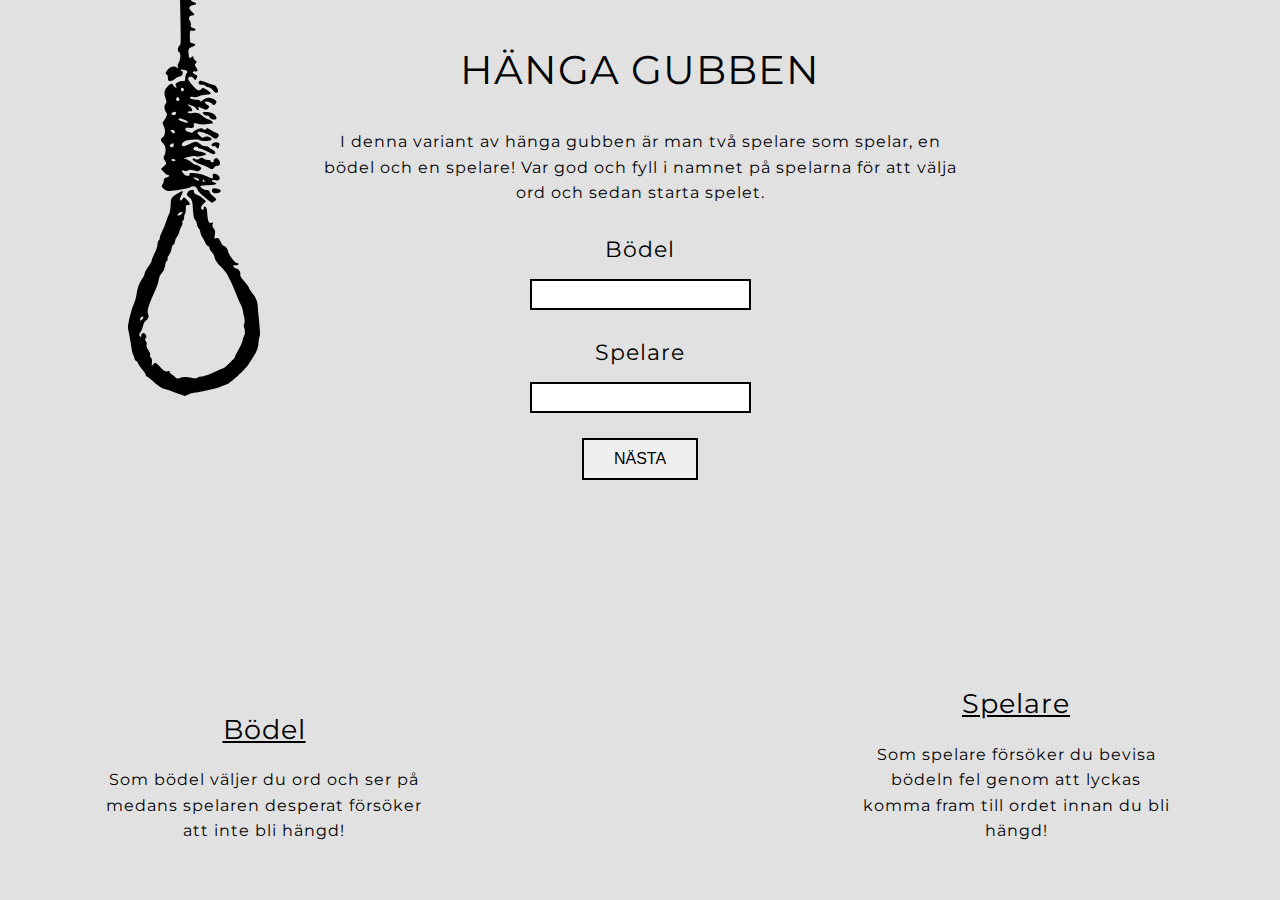
==== index.html @ b11629d4 "completed error handling after player names" ====
<!DOCTYPE html>
<html lang="en">
<head>
    <meta charset="UTF-8">
    <meta name="viewport" content="width=device-width, initial-scale=1.0">
    <meta http-equiv="X-UA-Compatible" content="ie=edge">
    <title>Hänga Gubben</title>
    <link rel="stylesheet" href="styles/style.css">
</head>
<body>

    <img id="hanging-rope" src="images/rope.svg" alt="Hanging rope">

    <header>
        <h1 id="hangman-heading">HÄNGA GUBBEN</h1>
        <p id="game-explanation">I denna variant av hänga gubben är man två spelare som spelar, en bödel och en spelare! Var god och fyll i namnet på spelarna för att välja ord och sedan starta spelet.</p>
    </header>

    <main>
        <!-- Below is the first stage of the game -->
        <div id="first-stage">
            <div class="executioner-name">
                <label for="executioner">Bödel</label>
                <input id="executioner" type="text">
            </div>
            <div class="player-name">
                <label for="player">Spelare</label>
                <input id="player" type="text">
            </div>
            <button id="next-btn" class="general-btn">NÄSTA</button>
        </div>
        <!-- Below is html-code for choosing word stage of the game -->
        <div id="second-stage">
            <p id="player-msg"></p>
            <p id="executioner-msg"></p>
            <div>
                <input id="word" type="text">
            </div>
            <button id="start-btn" class="general-btn">STARTA</button>
        </div>
        <p id="error-msg"></p>
    </main>

    <div class="explanation">
        <div id="executioner-explanation">
            <h2>Bödel</h2>
            <p>Som bödel väljer du ord och ser på medans spelaren desperat försöker att inte bli hängd!</p>
        </div>
        <div id="player-explanation">
            <h2>Spelare</h2>
            <p>Som spelare försöker du bevisa bödeln fel genom att lyckas komma fram till ordet innan du bli hängd!</p>
        </div>
    </div>



    <script src="scripts/script.js"></script>
</body>
</html>
---- styles/style.css ----
@import url("https://fonts.googleapis.com/css?family=Roboto");
@import url("https://fonts.googleapis.com/css?family=Montserrat");
* {
  box-sizing: border-box;
}

body {
  text-align: center;
  background-color: #E1E1E1;
  font-family: "Montserrat", sans-serif;
  margin: 0;
  font-size: 1em;
  letter-spacing: 1px;
  line-height: 1.6;
}

#hanging-rope {
  position: absolute;
  left: 10%;
  transition: all 1s;
}

#hanging-rope:hover {
  transform: rotate(10deg);
  transition: all 1s;
}

header h1 {
  margin-top: 0;
  padding-top: 3%;
  font-weight: 400;
  font-size: 2.5em;
}
header p {
  width: 50%;
  margin: 0 auto;
}

main {
  /*  -- Below = choose the word stage of the game --  */
}
main a {
  display: none;
}
main label {
  display: block;
  margin-bottom: 1%;
  font-size: 1.4em;
}
main div {
  margin: 2%;
}
main input {
  border: 2px solid black;
  padding: 6px 30px 6px 10px;
  outline: none;
  transition: 0.4s;
}
main input:hover {
  border-radius: 8px;
  transition: all 0.4s;
}
main .general-btn {
  padding: 10px 30px;
  border: 2px solid black;
  font-size: 1em;
  outline: none;
  transition: all 0.4s;
}
main .general-btn:hover {
  cursor: pointer;
  border-radius: 20px;
  transition: all 0.4s;
}
main #error-msg {
  color: #ED4337;
  font-weight: bold;
}
main #second-stage {
  display: none;
  padding-top: 2%;
}
main #second-stage p {
  font-size: 1.2em;
}
main #second-stage p:first-child {
  margin-bottom: 3%;
}

.explanation div {
  width: 25%;
  margin: 5% 5% 0 5%;
  position: absolute;
}
.explanation h2 {
  text-decoration: underline;
  font-size: 1.7em;
  font-weight: 400;
  margin: 0;
}
.explanation #executioner-explanation {
  bottom: 40px;
  left: 40px;
}
.explanation #player-explanation {
  bottom: 40px;
  right: 40px;
}

@media screen and (max-width: 600px) {
  #hanging-rope {
    display: none;
  }

  header h1 {
    margin-bottom: 1%;
  }
  header p {
    width: 80%;
  }

  main button {
    margin-top: 5%;
  }
  main #next-btn {
    margin-top: 3%;
  }

  .explanation {
    margin-top: 15%;
  }
  .explanation div {
    position: initial;
    width: initial;
  }
}

/*# sourceMappingURL=style.css.map */
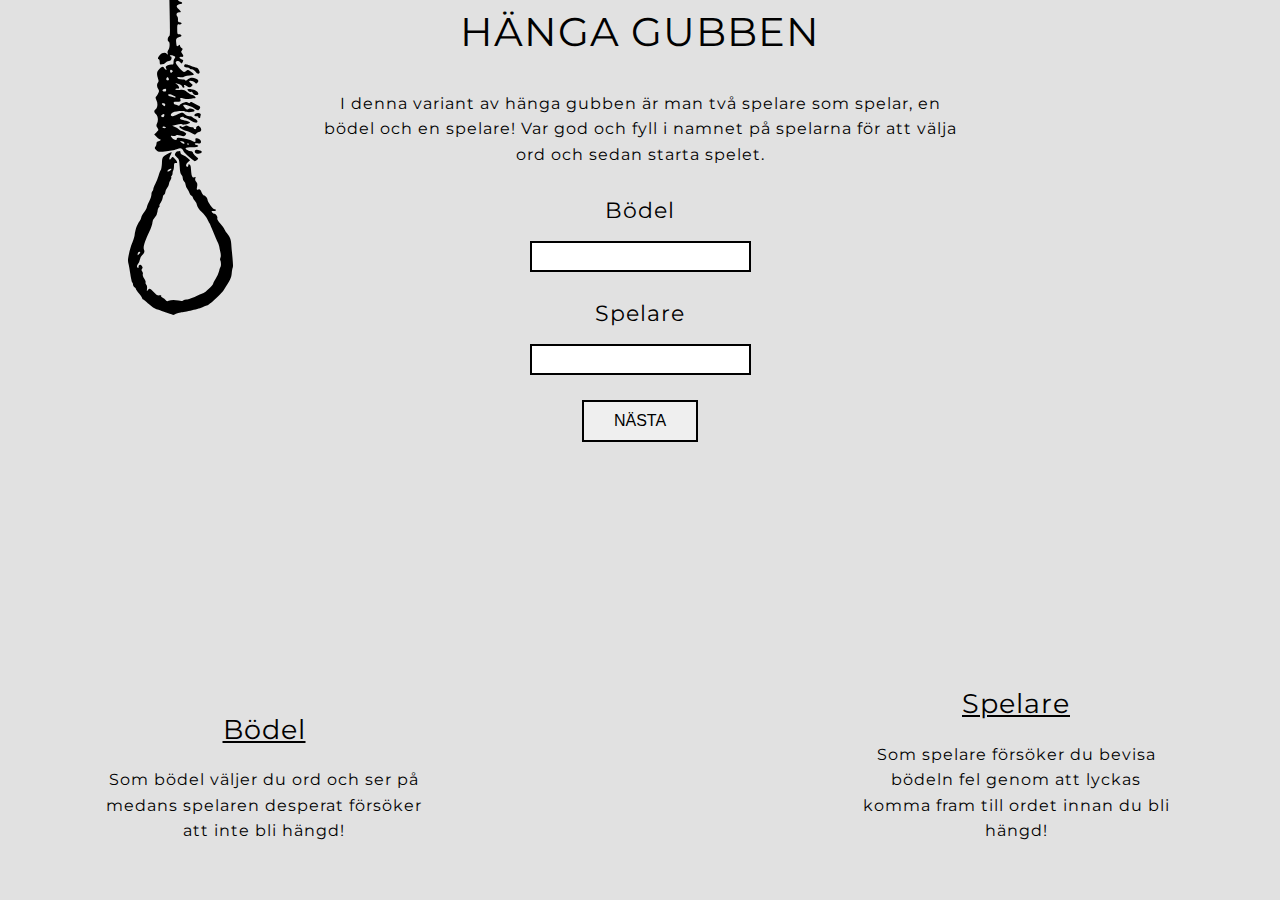
==== commit d6ef6845: "Fixed the hangman animation" ====
--- a/index.html
+++ b/index.html
@@ -5,6 +5,8 @@
     <meta name="viewport" content="width=device-width, initial-scale=1.0">
     <meta http-equiv="X-UA-Compatible" content="ie=edge">
     <title>Hänga Gubben</title>
+    <link href="https://fonts.googleapis.com/icon?family=Material+Icons"
+      rel="stylesheet">
     <link rel="stylesheet" href="styles/style.css">
 </head>
 <body>
@@ -38,7 +40,7 @@
             </div>
             <button id="start-btn" class="general-btn">STARTA</button>
         </div>
-        <p id="error-msg"></p>
+        <p id="error-msg">Här har vi error meddelandet</p>
     </main>
 
     <div class="explanation">
--- a/styles/style.css
+++ b/styles/style.css
@@ -18,6 +18,7 @@
   position: absolute;
   left: 10%;
   transition: all 1s;
+  height: 35%;
 }
 
 #hanging-rope:hover {
@@ -27,7 +28,6 @@
 
 header h1 {
   margin-top: 0;
-  padding-top: 3%;
   font-weight: 400;
   font-size: 2.5em;
 }
@@ -75,6 +75,7 @@
 main #error-msg {
   color: #ED4337;
   font-weight: bold;
+  visibility: hidden;
 }
 main #second-stage {
   display: none;
@@ -107,7 +108,60 @@
   right: 40px;
 }
 
-@media screen and (max-width: 600px) {
+/* ## ONLY GAME.HTML ##*/
+.home {
+  color: black;
+  font-size: 48px;
+  position: absolute;
+  top: 10px;
+  right: 20px;
+}
+.home .fa-home {
+  font-size: 42px;
+}
+
+.game-area {
+  margin-top: 8%;
+  cursor: default;
+}
+.game-area #complete-word {
+  margin-top: 8%;
+  font-size: 3em;
+  font-weight: 700;
+  letter-spacing: 4px;
+}
+.game-area #after-game {
+  display: none;
+}
+
+.bottom-section div {
+  position: absolute;
+}
+.bottom-section #wrong-characters {
+  bottom: 40px;
+  right: 40px;
+  width: 300px;
+  height: 200px;
+  display: grid;
+  grid-template-columns: repeat(6, 1fr);
+  grid-auto-rows: auto;
+}
+.bottom-section #wrong-characters p {
+  margin: 0;
+  color: #cc0000;
+  font-size: 2.5em;
+  font-weight: 700;
+  display: inline-block;
+}
+.bottom-section #hangman-animation {
+  bottom: 40px;
+  left: 60px;
+}
+.bottom-section #hangman-animation img {
+  height: 300px;
+}
+
+@media screen and (max-width: 900px) {
   #hanging-rope {
     display: none;
   }
@@ -133,6 +187,27 @@
     position: initial;
     width: initial;
   }
+
+  /* ## ONLY GAME.HTML ## */
+  header .home {
+    position: initial;
+  }
+
+  main #guess-btn {
+    display: block;
+    margin: 5% auto;
+  }
+
+  .bottom-section div {
+    position: initial;
+  }
+  .bottom-section #wrong-characters {
+    margin: 0 auto;
+  }
+  .bottom-section #hangman-animation img {
+    width: 250px;
+    margin: 10% auto;
+  }
 }
 
 /*# sourceMappingURL=style.css.map */
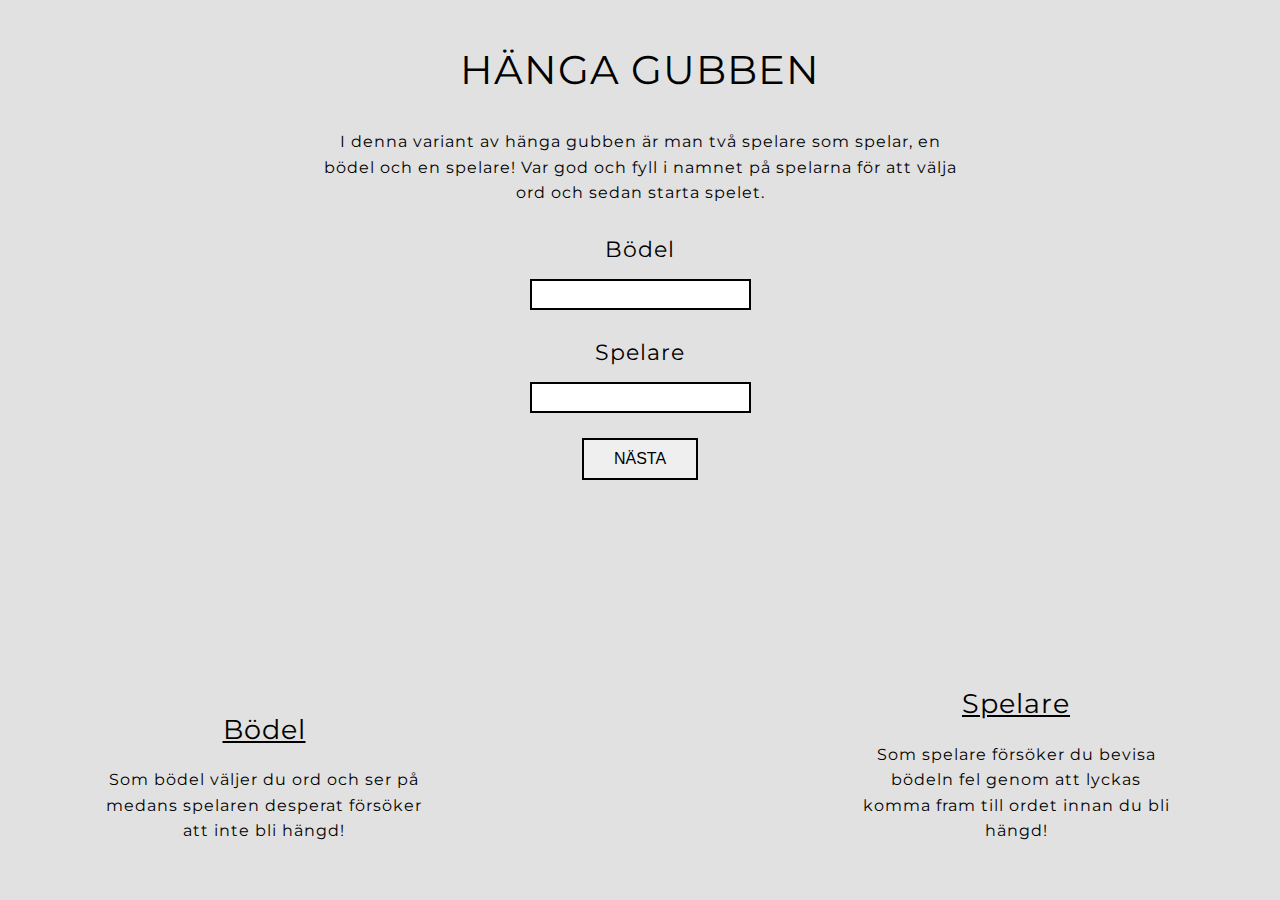
==== commit 96f95a9b: "added word-toggle button" ====
--- a/index.html
+++ b/index.html
@@ -5,8 +5,7 @@
     <meta name="viewport" content="width=device-width, initial-scale=1.0">
     <meta http-equiv="X-UA-Compatible" content="ie=edge">
     <title>Hänga Gubben</title>
-    <link href="https://fonts.googleapis.com/icon?family=Material+Icons"
-      rel="stylesheet">
+    <link rel="stylesheet" href="https://use.fontawesome.com/releases/v5.7.2/css/all.css" integrity="sha384-fnmOCqbTlWIlj8LyTjo7mOUStjsKC4pOpQbqyi7RrhN7udi9RwhKkMHpvLbHG9Sr" crossorigin="anonymous">
     <link rel="stylesheet" href="styles/style.css">
 </head>
 <body>
@@ -36,7 +35,8 @@
             <p id="player-msg"></p>
             <p id="executioner-msg"></p>
             <div>
-                <input id="word" type="text">
+                <input id="word" type="password">
+                <i id="word-toggle" class="fas fa-eye"></i>
             </div>
             <button id="start-btn" class="general-btn">STARTA</button>
         </div>
--- a/styles/style.css
+++ b/styles/style.css
@@ -30,6 +30,7 @@
   margin-top: 0;
   font-weight: 400;
   font-size: 2.5em;
+  padding-top: 3%;
 }
 header p {
   width: 50%;
@@ -87,6 +88,13 @@
 main #second-stage p:first-child {
   margin-bottom: 3%;
 }
+main #second-stage #word-toggle {
+  position: relative;
+  top: 1px;
+  left: 10px;
+  cursor: pointer;
+  opacity: 0.5;
+}
 
 .explanation div {
   width: 25%;
@@ -161,13 +169,15 @@
   height: 300px;
 }
 
-@media screen and (max-width: 900px) {
+@media screen and (max-width: 1300px) {
   #hanging-rope {
     display: none;
   }
-
+}
+@media screen and (max-width: 800px) {
   header h1 {
     margin-bottom: 1%;
+    padding-top: initial;
   }
   header p {
     width: 80%;
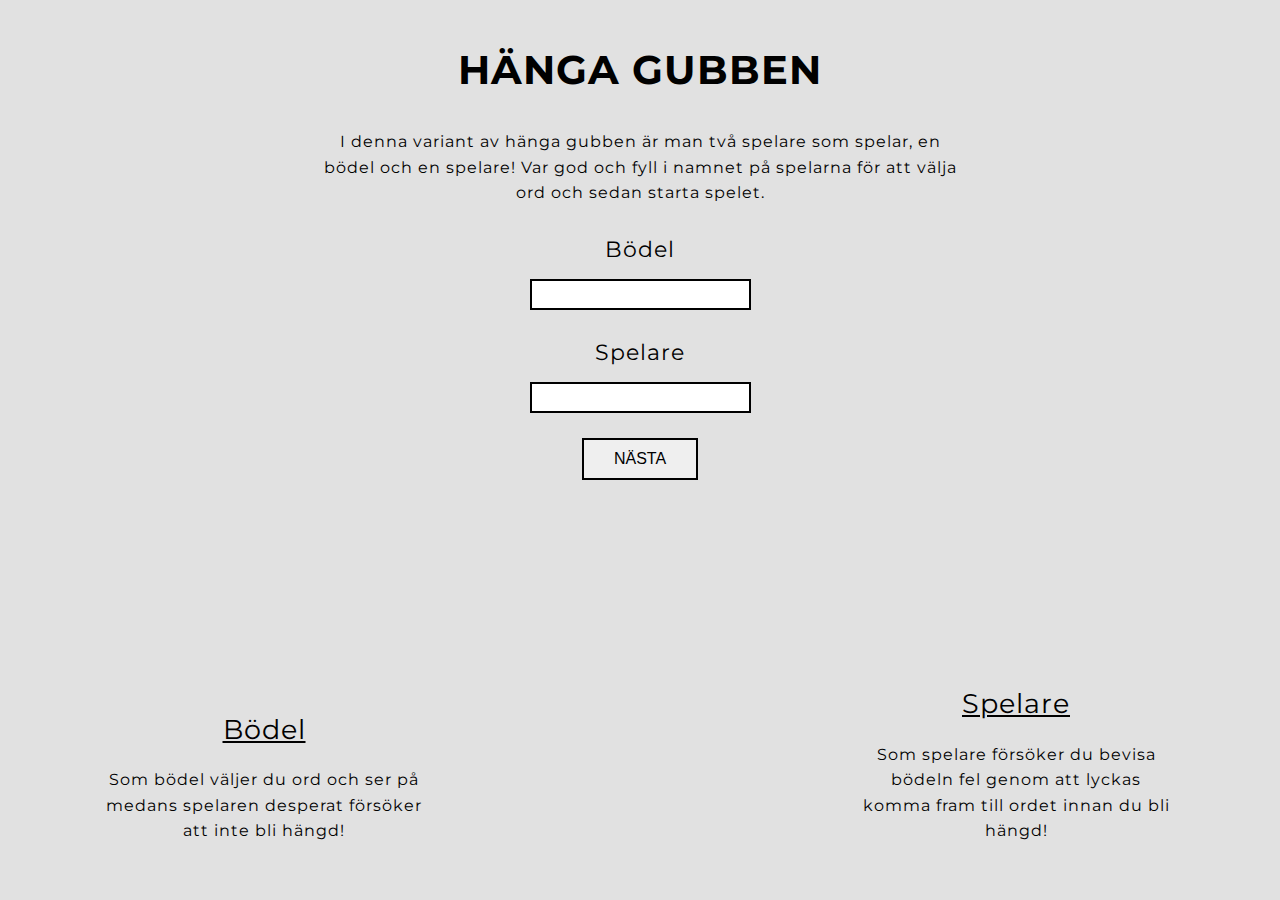
==== commit 9a723979: "multiple rounds done" ====
--- a/index.html
+++ b/index.html
@@ -13,6 +13,7 @@
     <img id="hanging-rope" src="images/rope.svg" alt="Hanging rope">
 
     <header>
+        <a id="home" class="home" href="index.html"><i class="fas fa-home"></i></a>
         <h1 id="hangman-heading">HÄNGA GUBBEN</h1>
         <p id="game-explanation">I denna variant av hänga gubben är man två spelare som spelar, en bödel och en spelare! Var god och fyll i namnet på spelarna för att välja ord och sedan starta spelet.</p>
     </header>
--- a/styles/style.css
+++ b/styles/style.css
@@ -17,20 +17,78 @@
 #hanging-rope {
   position: absolute;
   left: 10%;
-  transition: all 1s;
   height: 35%;
+  transform: rotate(0deg);
 }
 
 #hanging-rope:hover {
-  transform: rotate(10deg);
-  transition: all 1s;
+  animation-name: rope;
+  animation-duration: 5s;
+  animation-timing-function: ease-out;
+}
+
+@keyframes rope {
+  0% {
+    transform: rotate(0deg);
+  }
+  25% {
+    transform: rotate(10deg);
+  }
+  50% {
+    transform: rotate(-10deg);
+  }
+  75% {
+    transform: rotate(10deg);
+  }
+  100% {
+    transform: rotate(0deg);
+  }
+}
+.home {
+  color: black;
+  font-size: 48px;
+  position: absolute;
+  top: 10px;
+  right: 20px;
+}
+.home .fa-home {
+  font-size: 42px;
+  transition: all 0.3s;
+}
+.home .fa-home:hover {
+  transform: scale(1.1);
+  transition: all 0.3s;
 }
 
 header h1 {
   margin-top: 0;
-  font-weight: 400;
+  font-weight: 700;
   font-size: 2.5em;
   padding-top: 3%;
+  color: black;
+  position: relative;
+  display: inline-block;
+}
+header h1:hover {
+  -webkit-text-stroke: 0.2px black;
+  color: transparent;
+  cursor: default;
+}
+header h1::before {
+  content: "";
+  background-color: black;
+  width: 100%;
+  height: 3px;
+  position: absolute;
+  bottom: 0;
+  transform: scale(0);
+  visibility: hidden;
+  transition: all 0.4s;
+}
+header h1:hover::before {
+  visibility: visible;
+  transform: scale(1);
+  transition: all 0.4s;
 }
 header p {
   width: 50%;
@@ -117,17 +175,6 @@
 }
 
 /* ## ONLY GAME.HTML ##*/
-.home {
-  color: black;
-  font-size: 48px;
-  position: absolute;
-  top: 10px;
-  right: 20px;
-}
-.home .fa-home {
-  font-size: 42px;
-}
-
 .game-area {
   margin-top: 8%;
   cursor: default;
